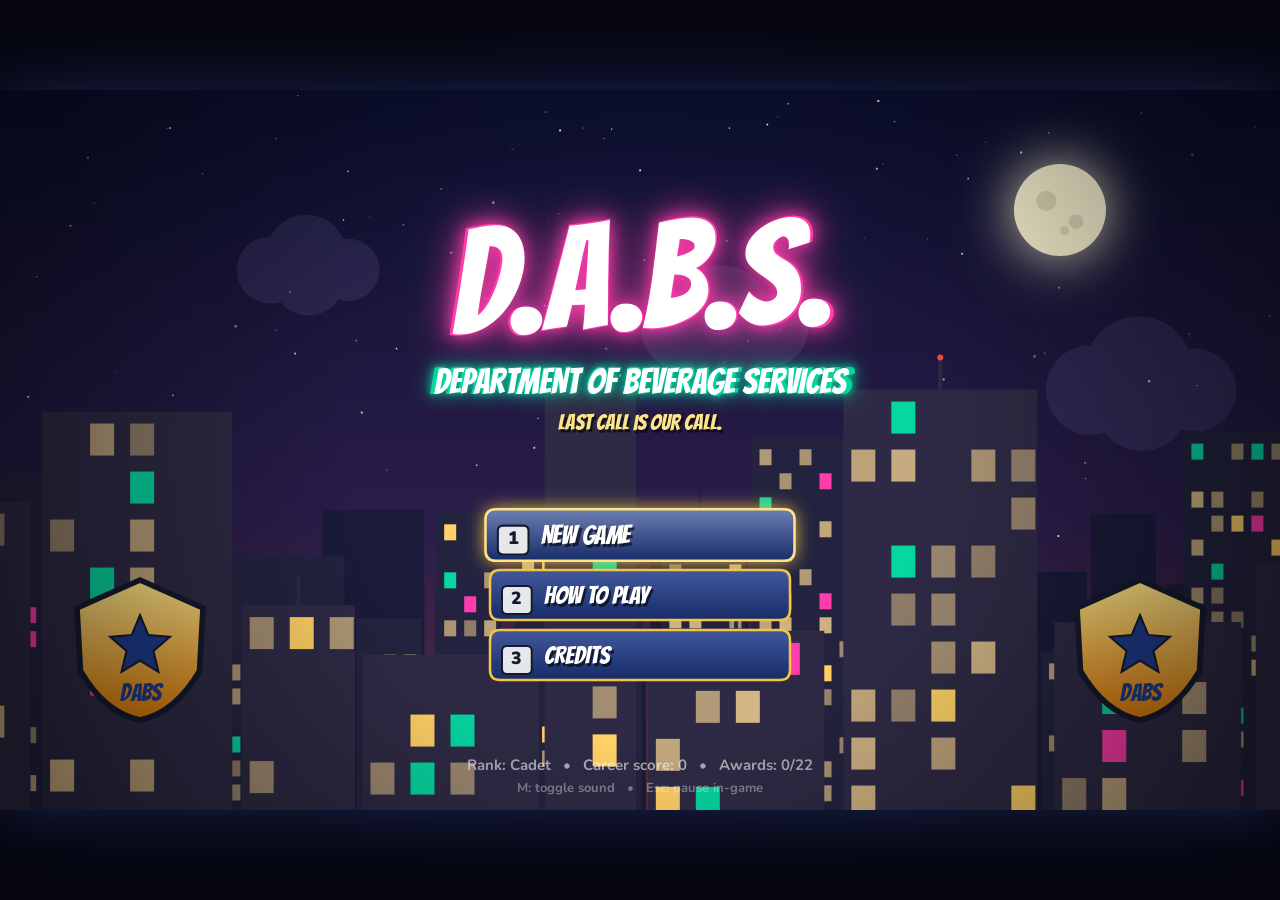
==== index.html @ 37a04f8d "Initial commit: D.A.B.S. browser game Co-Authored-By: Claude Fable 5.1 <noreply@anthropic.com> Claud" ====
<!DOCTYPE html>
<html lang="en">
<head>
<meta charset="utf-8">
<title>DABS — Department of Beverage Services</title>
<meta name="viewport" content="width=device-width, initial-scale=1">
<link rel="preconnect" href="https://fonts.googleapis.com">
<link href="https://fonts.googleapis.com/css2?family=Bangers&family=Nunito:wght@400;700;900&display=swap" rel="stylesheet">
<link rel="stylesheet" href="css/style.css">
</head>
<body>
<div id="wrap"><canvas id="game" width="1280" height="720"></canvas></div>
<div id="err"></div>
<script>window.addEventListener("error",function(e){var d=document.getElementById("err");d.style.display="block";d.textContent+=(e.message||e)+" @ "+String(e.filename||"").split("/").pop()+":"+e.lineno+"\n";});</script>
<script src="js/util.js"></script>
<script src="js/input.js"></script>
<script src="js/save.js"></script>
<script src="js/audio.js"></script>
<script src="js/gfx.js"></script>
<script src="js/ui.js"></script>
<script src="js/data.js"></script>
<script src="js/scenes/title.js"></script>
<script src="js/scenes/story.js"></script>
<script src="js/scenes/hq.js"></script>
<script src="js/scenes/city.js"></script>
<script src="js/scenes/rappel.js"></script>
<script src="js/scenes/bar.js"></script>
<script src="js/scenes/boss.js"></script>
<script src="js/scenes/results.js"></script>
<script src="js/scenes/ending.js"></script>
<script src="js/main.js"></script>
</body>
</html>
---- css/style.css ----
html, body { margin:0; padding:0; background:#05060f; height:100%; overflow:hidden; font-family: 'Nunito', 'Segoe UI', Roboto, Helvetica, Arial, sans-serif; }
#wrap { position:fixed; inset:0; display:flex; align-items:center; justify-content:center; background: radial-gradient(ellipse at center, #0c1030 0%, #05060f 70%); }
canvas#game { display:block; background:#05060f; image-rendering:auto; box-shadow: 0 0 60px rgba(90,120,255,0.25); cursor:default; }
#err { position:fixed; left:0; right:0; bottom:0; max-height:40%; overflow:auto; background:rgba(120,0,0,0.92); color:#fff; font:14px/1.4 monospace; padding:8px 12px; display:none; white-space:pre-wrap; z-index:10; }
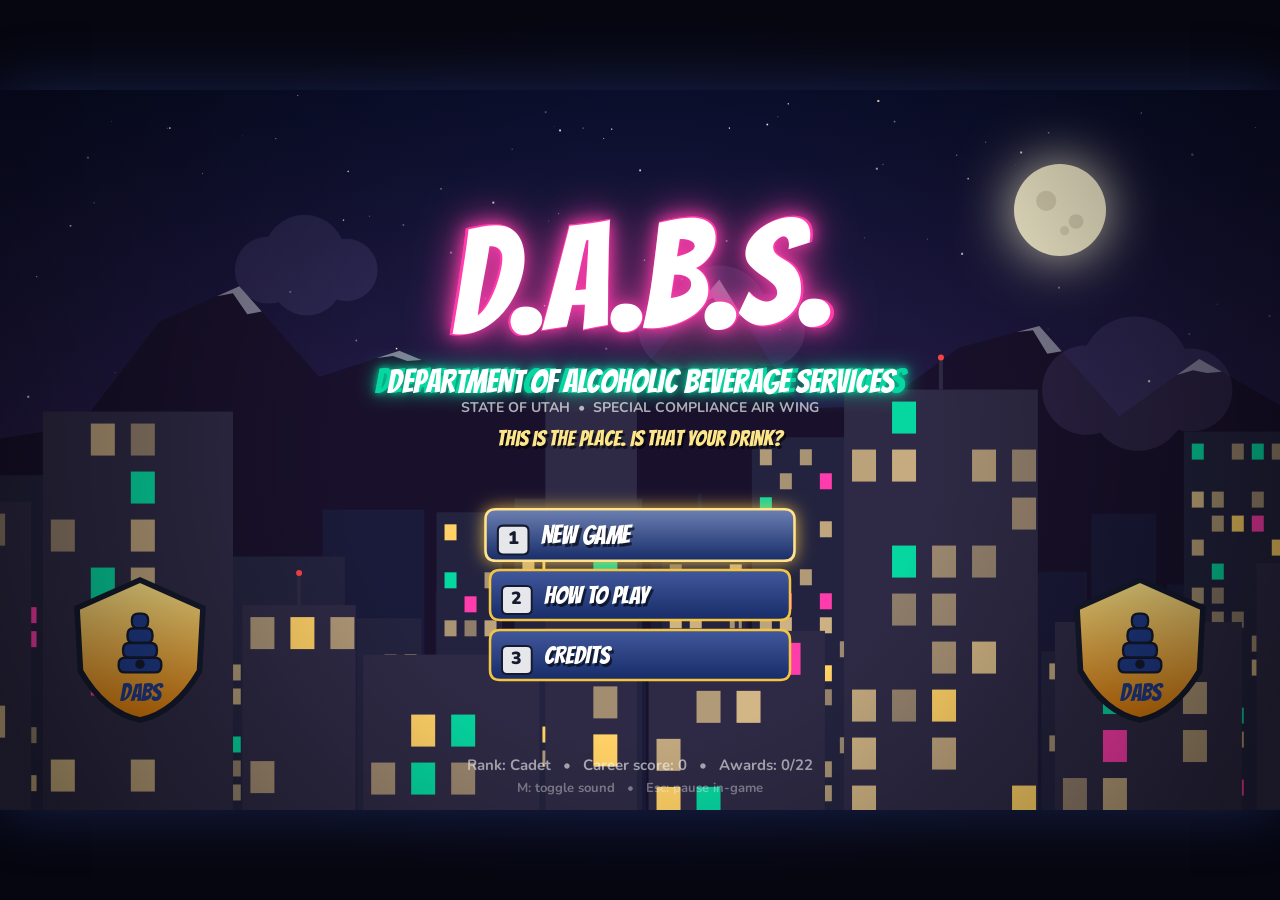
==== commit 3d397da9: "Utah revamp: new districts, bosses, story, and boss title cards Re-theme the game around Utah's DABS" ====
--- a/index.html
+++ b/index.html
@@ -2,7 +2,7 @@
 <html lang="en">
 <head>
 <meta charset="utf-8">
-<title>DABS — Department of Beverage Services</title>
+<title>DABS — Department of Alcoholic Beverage Services</title>
 <meta name="viewport" content="width=device-width, initial-scale=1">
 <link rel="preconnect" href="https://fonts.googleapis.com">
 <link href="https://fonts.googleapis.com/css2?family=Bangers&family=Nunito:wght@400;700;900&display=swap" rel="stylesheet">
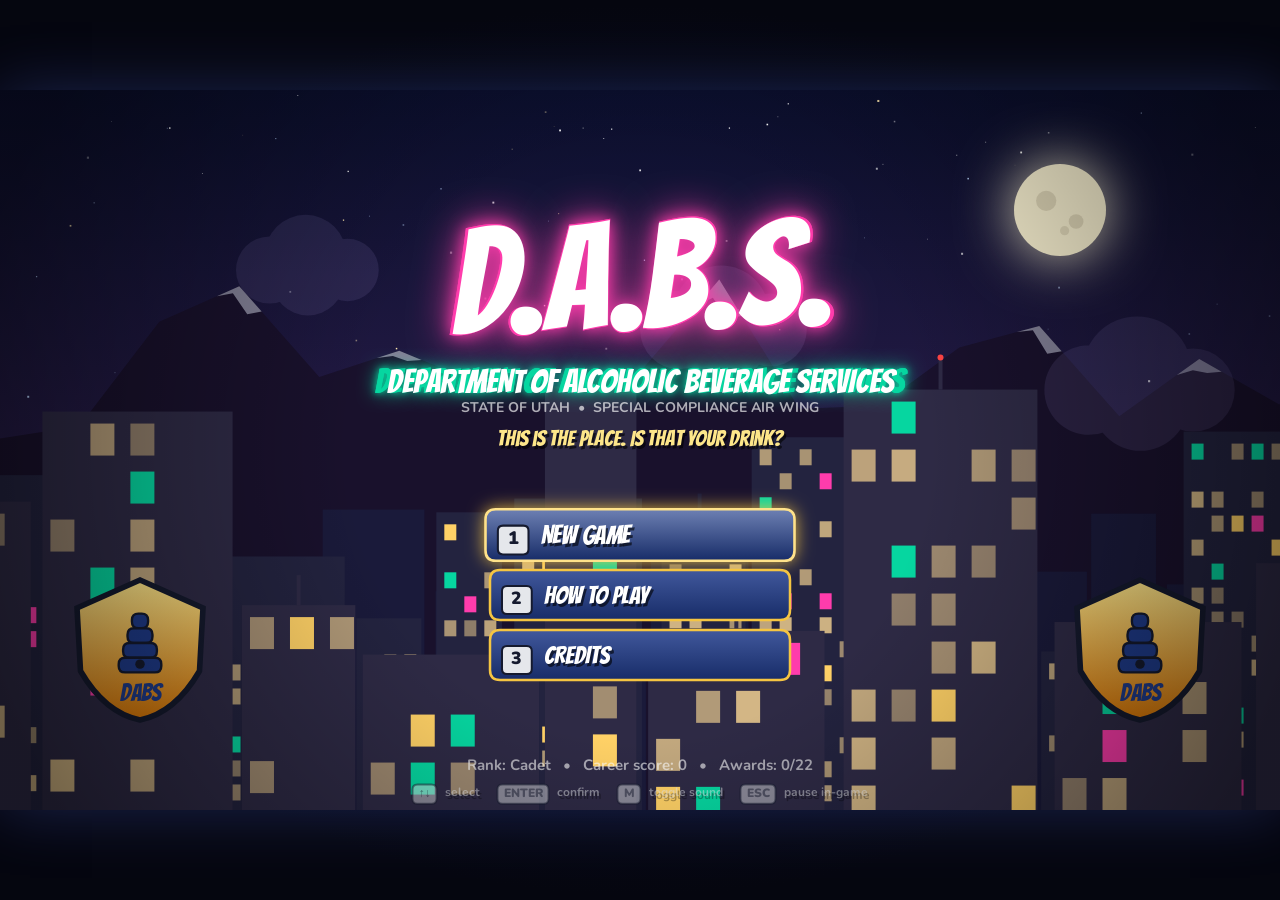
==== commit 60eb10fc: "Add mobile touch controls - Floating virtual stick on the left; per-scene buttons on the right   (FI" ====
--- a/index.html
+++ b/index.html
@@ -3,7 +3,10 @@
 <head>
 <meta charset="utf-8">
 <title>DABS — Department of Alcoholic Beverage Services</title>
-<meta name="viewport" content="width=device-width, initial-scale=1">
+<meta name="viewport" content="width=device-width, initial-scale=1, maximum-scale=1, user-scalable=no, viewport-fit=cover">
+<meta name="mobile-web-app-capable" content="yes">
+<meta name="apple-mobile-web-app-capable" content="yes">
+<meta name="apple-mobile-web-app-status-bar-style" content="black-translucent">
 <link rel="preconnect" href="https://fonts.googleapis.com">
 <link href="https://fonts.googleapis.com/css2?family=Bangers&family=Nunito:wght@400;700;900&display=swap" rel="stylesheet">
 <link rel="stylesheet" href="css/style.css">
@@ -18,6 +21,7 @@
 <script src="js/audio.js"></script>
 <script src="js/gfx.js"></script>
 <script src="js/ui.js"></script>
+<script src="js/touch.js"></script>
 <script src="js/data.js"></script>
 <script src="js/scenes/title.js"></script>
 <script src="js/scenes/story.js"></script>
--- a/css/style.css
+++ b/css/style.css
@@ -1,4 +1,4 @@
-html, body { margin:0; padding:0; background:#05060f; height:100%; overflow:hidden; font-family: 'Nunito', 'Segoe UI', Roboto, Helvetica, Arial, sans-serif; }
+html, body { margin:0; padding:0; background:#05060f; height:100%; overflow:hidden; touch-action:none; overscroll-behavior:none; -webkit-user-select:none; user-select:none; -webkit-touch-callout:none; -webkit-tap-highlight-color:transparent; font-family: 'Nunito', 'Segoe UI', Roboto, Helvetica, Arial, sans-serif; }
 #wrap { position:fixed; inset:0; display:flex; align-items:center; justify-content:center; background: radial-gradient(ellipse at center, #0c1030 0%, #05060f 70%); }
 canvas#game { display:block; background:#05060f; image-rendering:auto; box-shadow: 0 0 60px rgba(90,120,255,0.25); cursor:default; }
 #err { position:fixed; left:0; right:0; bottom:0; max-height:40%; overflow:auto; background:rgba(120,0,0,0.92); color:#fff; font:14px/1.4 monospace; padding:8px 12px; display:none; white-space:pre-wrap; z-index:10; }
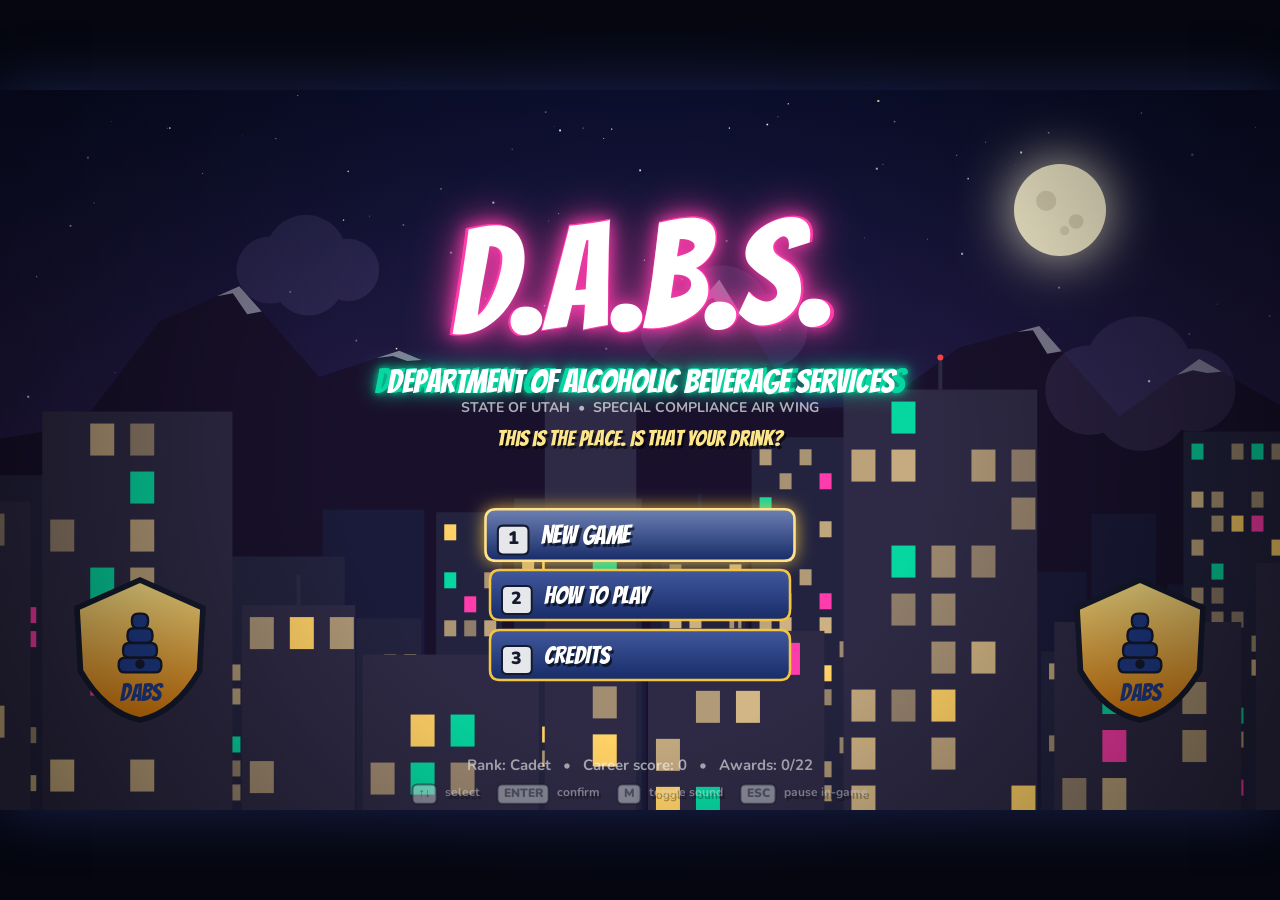
==== commit 351a601c: "Make the game fullscreen on mobile - First tap on a phone/tablet requests fullscreen and locks lands" ====
--- a/index.html
+++ b/index.html
@@ -7,6 +7,11 @@
 <meta name="mobile-web-app-capable" content="yes">
 <meta name="apple-mobile-web-app-capable" content="yes">
 <meta name="apple-mobile-web-app-status-bar-style" content="black-translucent">
+<meta name="apple-mobile-web-app-title" content="DABS">
+<meta name="theme-color" content="#05060f">
+<link rel="manifest" href="manifest.webmanifest">
+<link rel="icon" href="icons/icon-192.png">
+<link rel="apple-touch-icon" href="icons/apple-touch-icon.png">
 <link rel="preconnect" href="https://fonts.googleapis.com">
 <link href="https://fonts.googleapis.com/css2?family=Bangers&family=Nunito:wght@400;700;900&display=swap" rel="stylesheet">
 <link rel="stylesheet" href="css/style.css">
--- a/css/style.css
+++ b/css/style.css
@@ -1,4 +1,4 @@
 html, body { margin:0; padding:0; background:#05060f; height:100%; overflow:hidden; touch-action:none; overscroll-behavior:none; -webkit-user-select:none; user-select:none; -webkit-touch-callout:none; -webkit-tap-highlight-color:transparent; font-family: 'Nunito', 'Segoe UI', Roboto, Helvetica, Arial, sans-serif; }
-#wrap { position:fixed; inset:0; display:flex; align-items:center; justify-content:center; background: radial-gradient(ellipse at center, #0c1030 0%, #05060f 70%); }
+#wrap { position:fixed; inset:0; box-sizing:border-box; padding: env(safe-area-inset-top) env(safe-area-inset-right) env(safe-area-inset-bottom) env(safe-area-inset-left); display:flex; align-items:center; justify-content:center; background: radial-gradient(ellipse at center, #0c1030 0%, #05060f 70%); }
 canvas#game { display:block; background:#05060f; image-rendering:auto; box-shadow: 0 0 60px rgba(90,120,255,0.25); cursor:default; }
 #err { position:fixed; left:0; right:0; bottom:0; max-height:40%; overflow:auto; background:rgba(120,0,0,0.92); color:#fff; font:14px/1.4 monospace; padding:8px 12px; display:none; white-space:pre-wrap; z-index:10; }
